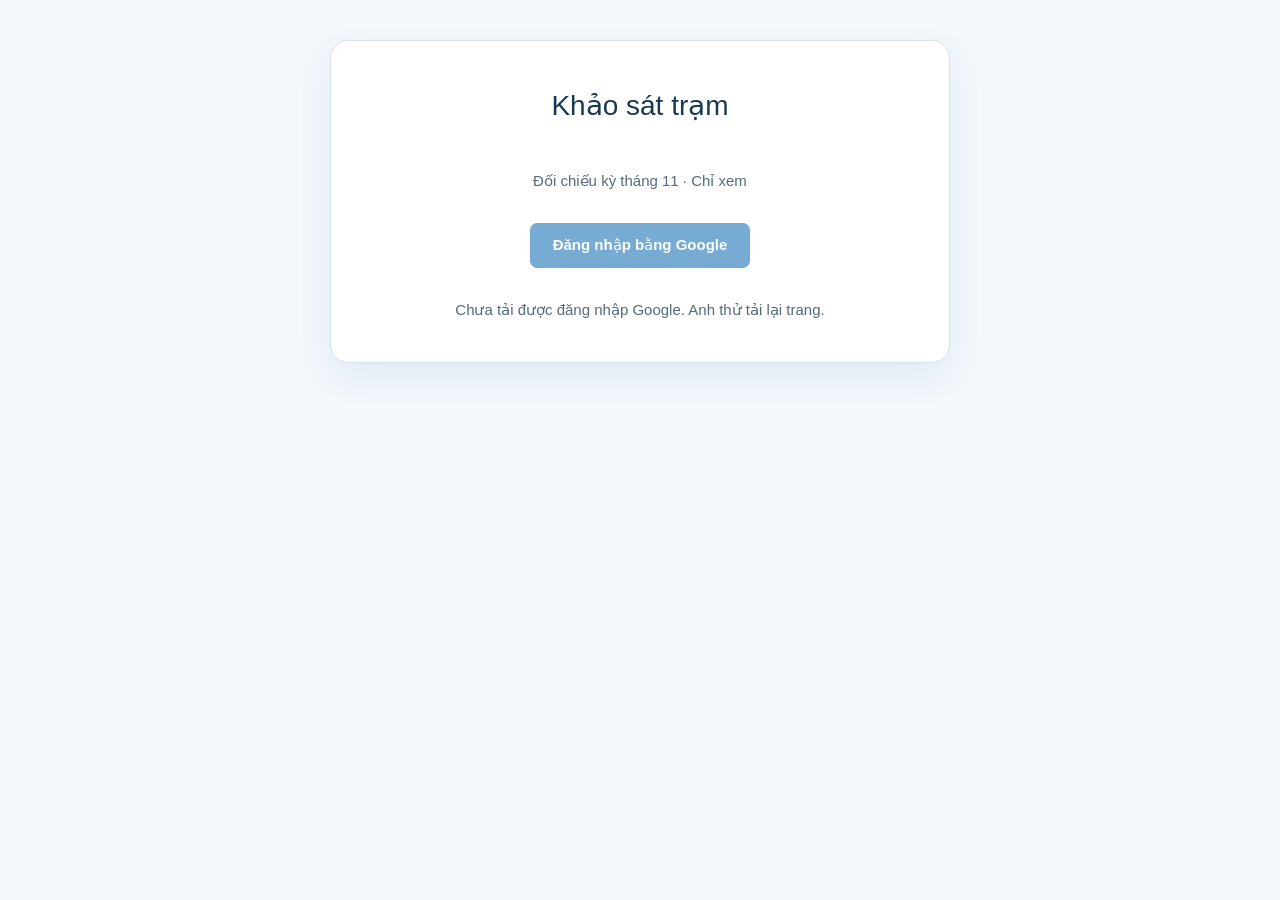
==== ky-thang-11/index.html @ 10c2576e "Serve authenticated November read-only rehearsal independently" ====
<!doctype html><html lang="vi"><head><meta charset="utf-8"><meta name="viewport" content="width=device-width, initial-scale=1, viewport-fit=cover"><meta name="referrer" content="no-referrer"><title>Khảo sát trạm · Bản thử v88</title><link rel="stylesheet" href="./survey.css?build=def423f79694"></head><body><div id="root"></div><script src="./config.js"></script><script defer src="./survey.js?build=7aee8e568fe0"></script></body></html>
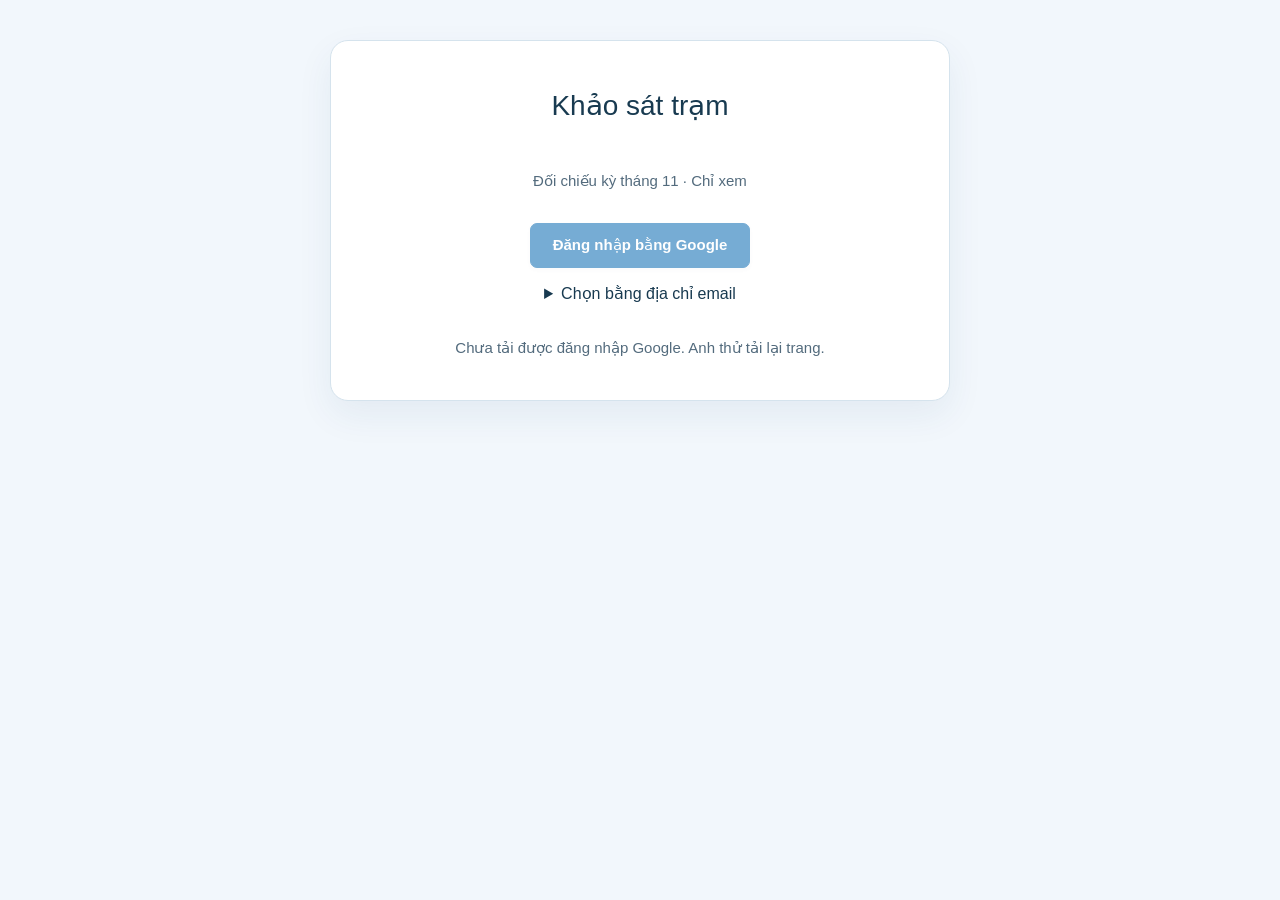
==== commit 15b2a43a: "Allow optional Google account hint during the private rehearsal" ====
--- a/ky-thang-11/index.html
+++ b/ky-thang-11/index.html
@@ -1 +1 @@
-<!doctype html><html lang="vi"><head><meta charset="utf-8"><meta name="viewport" content="width=device-width, initial-scale=1, viewport-fit=cover"><meta name="referrer" content="no-referrer"><title>Khảo sát trạm · Bản thử v88</title><link rel="stylesheet" href="./survey.css?build=def423f79694"></head><body><div id="root"></div><script src="./config.js"></script><script defer src="./survey.js?build=7aee8e568fe0"></script></body></html>
+<!doctype html><html lang="vi"><head><meta charset="utf-8"><meta name="viewport" content="width=device-width, initial-scale=1, viewport-fit=cover"><meta name="referrer" content="no-referrer"><title>Khảo sát trạm · Bản thử v88</title><link rel="stylesheet" href="./survey.css?build=def423f79694"></head><body><div id="root"></div><script src="./config.js"></script><script defer src="./survey.js?build=8f5546fa916c"></script></body></html>
